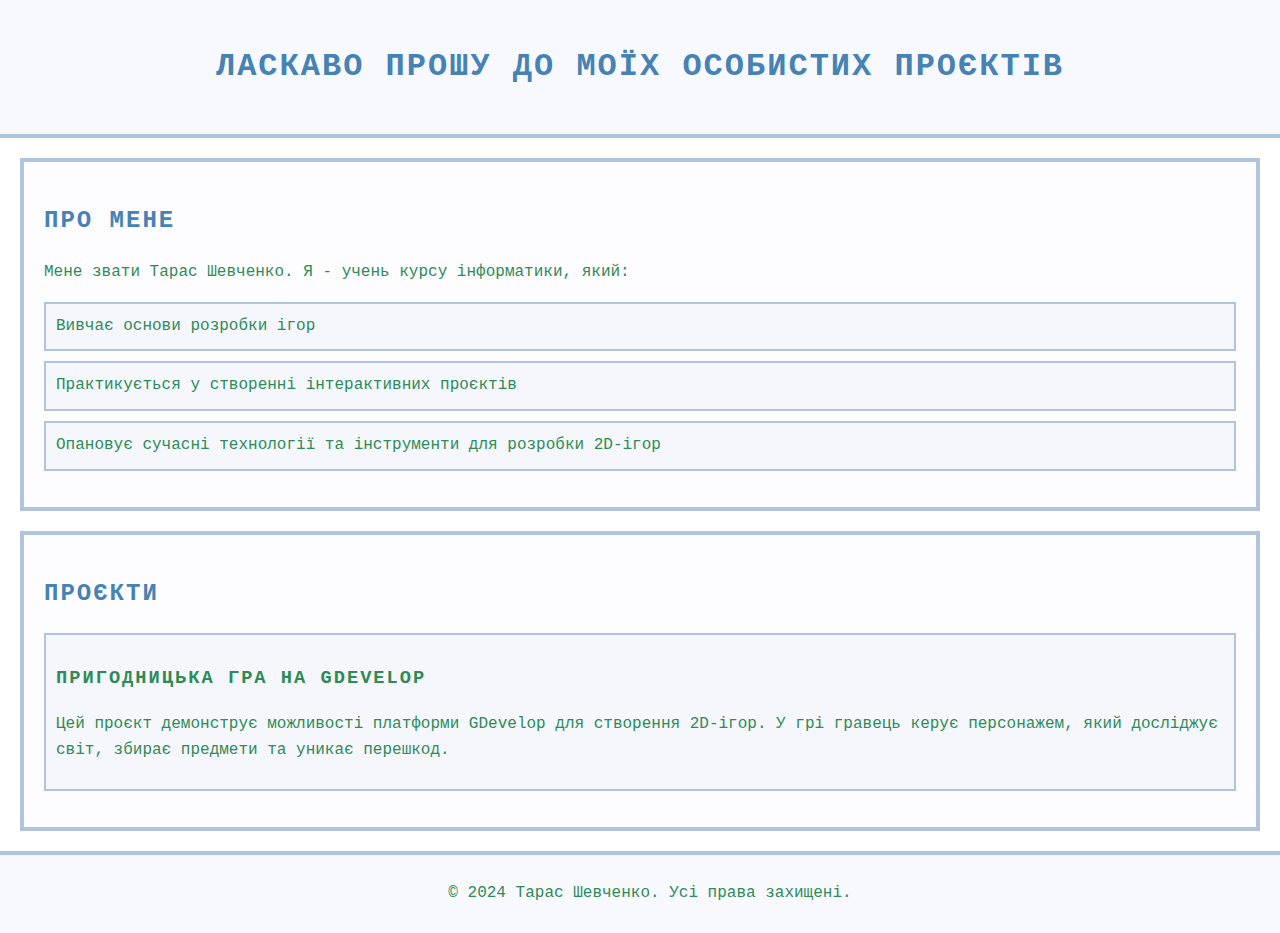
==== index.html @ ad2ee615 "123" ====
<!DOCTYPE html>
<html lang="uk">
<head>
    <meta charset="UTF-8">
    <meta name="viewport" content="width=device-width, initial-scale=1.0">
    <title>Особисті проєкти Тараса Шевченка</title>
    <link rel="stylesheet" href="style.css">
</head>
<body>
    <header>
        <h1>Ласкаво прошу до моїх особистих проєктів</h1>
    </header>

    <section id="about">
        <h2>Про мене</h2>
        <p>Мене звати Тарас Шевченко. Я - учень курсу інформатики, який:</p>
        <ul>
            <li>Вивчає основи розробки ігор</li>
            <li>Практикується у створенні інтерактивних проєктів</li>
            <li>Опановує сучасні технології та інструменти для розробки 2D-ігор</li>
        </ul>
    </section>

    <section id="projects">
        <h2>Проєкти</h2>
        <ul>
            <li>
                <h3><a href="example-project/index.html">Пригодницька гра на GDevelop</a></h3>
                <p>Цей проєкт демонструє можливості платформи GDevelop для створення 2D-ігор. У грі гравець керує персонажем, який досліджує світ, збирає предмети та уникає перешкод.</p>
            </li>
        </ul>
    </section>

    <footer>
        <p>&copy; 2024 Тарас Шевченко. Усі права захищені.</p>
    </footer>
</body>
</html>
---- style.css ----
body {
    font-family: 'Press Start 2P', 'Courier New', monospace;
    line-height: 1.6;
    margin: 0;
    padding: 0;
    color: #2E8B57;
    background-color: #FFFFFF;
}

header {
    background-color: #F8F8FF;
    padding: 20px;
    text-align: center;
    border-bottom: 4px solid #B0C4DE;
}

section {
    padding: 20px;
    margin: 20px;
    background-color: rgba(248, 248, 255, 0.3);
    border: 4px solid #B0C4DE;
}

h1, h2, h3 {
    color: #4682B4;
    text-transform: uppercase;
    letter-spacing: 2px;
}

ul {
    padding: 0;
    list-style-type: none;
}

li {
    margin-bottom: 10px;
    padding: 10px;
    border: 2px solid #B0C4DE;
    background-color: rgba(176, 196, 222, 0.1);
}

form {
    display: flex;
    flex-direction: column;
    background-color: #F8F8FF;
    padding: 20px;
    border: 4px solid #B0C4DE;
}

label {
    margin-bottom: 5px;
    color: #4682B4;
}

input, textarea {
    margin-bottom: 10px;
    padding: 10px;
    border: 2px solid #B0C4DE;
    border-radius: 0;
    background-color: #FFFFFF;
    color: #4682B4;
    font-family: 'Courier New', monospace;
}

button {
    padding: 10px;
    background-color: #2E8B57;
    color: #FFFFFF;
    border: none;
    font-family: 'Press Start 2P', 'Courier New', monospace;
    text-transform: uppercase;
    cursor: pointer;
    transition: all 0.3s;
}

button:hover {
    background-color: #4682B4;
    transform: scale(1.05);
}

footer {
    background-color: #F8F8FF;
    text-align: center;
    padding: 10px;
    width: 100%;
    bottom: 0;
    border-top: 4px solid #B0C4DE;
}

a {
    color: #2E8B57;
    text-decoration: none;
}

a:hover {
    text-decoration: underline;
}
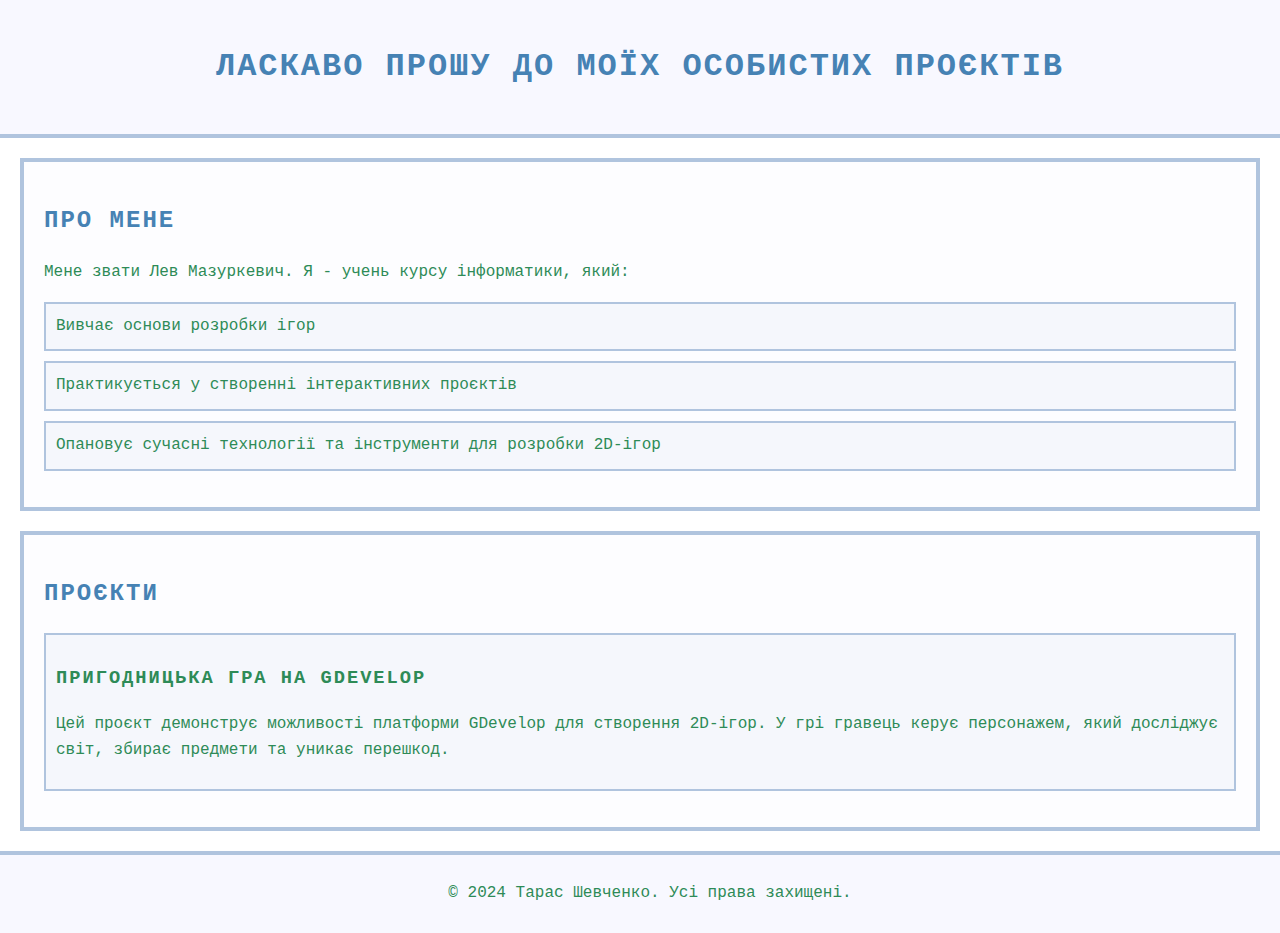
==== commit 1fc1419b: "перша версія сайту" ====
--- a/index.html
+++ b/index.html
@@ -13,7 +13,7 @@
 
     <section id="about">
         <h2>Про мене</h2>
-        <p>Мене звати Тарас Шевченко. Я - учень курсу інформатики, який:</p>
+        <p>Мене звати Лев Мазуркевич. Я - учень курсу інформатики, який:</p>
         <ul>
             <li>Вивчає основи розробки ігор</li>
             <li>Практикується у створенні інтерактивних проєктів</li>
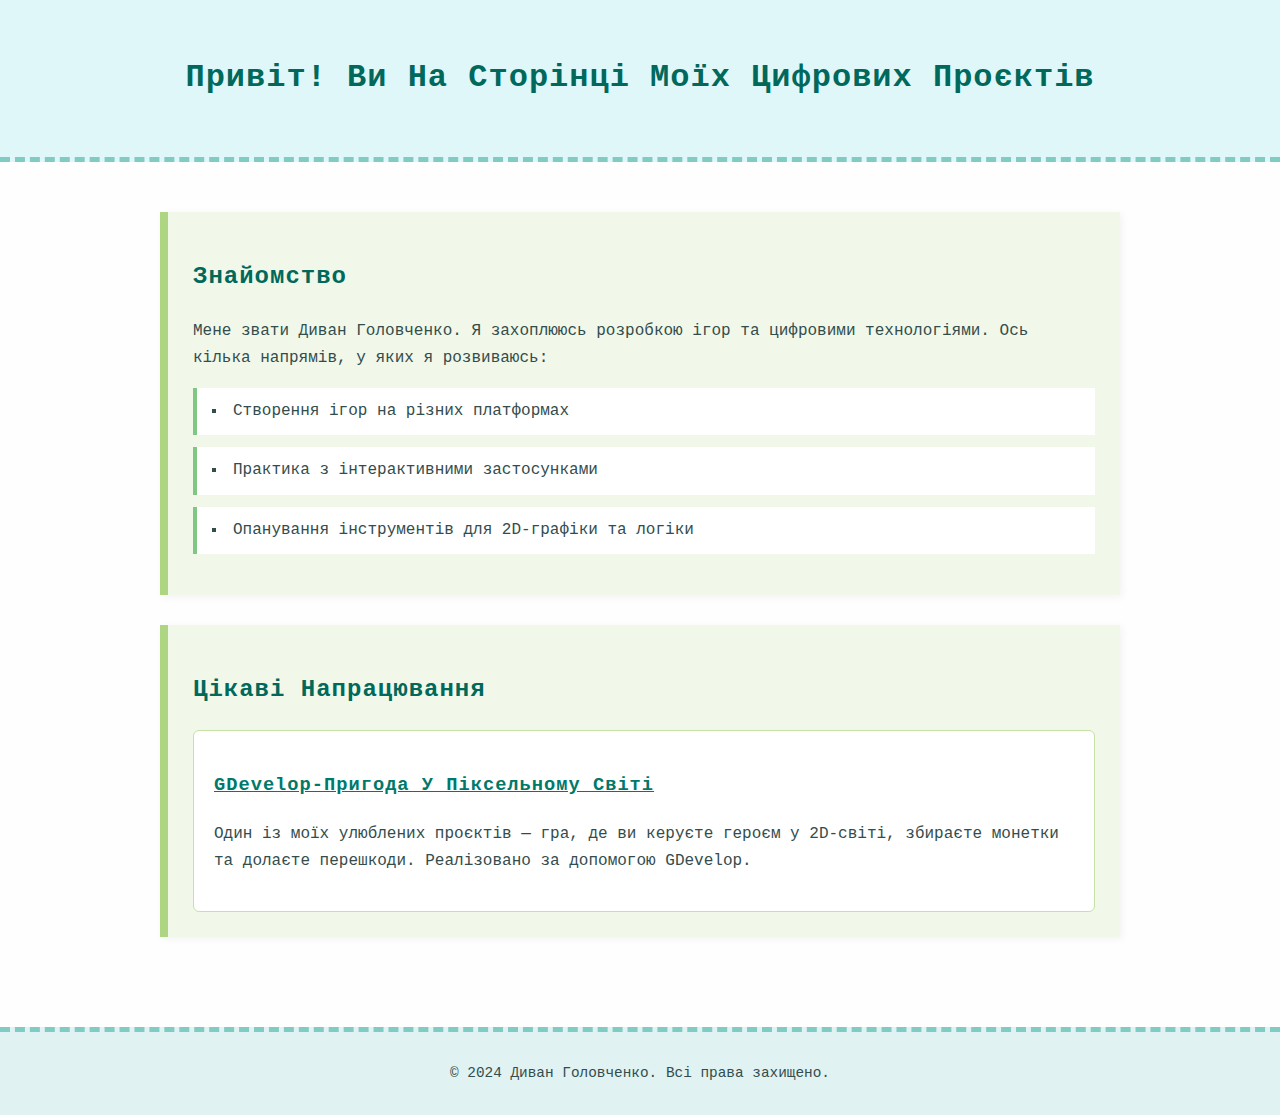
==== commit ebaeedb1: "змінені сторінки html і css" ====
--- a/index.html
+++ b/index.html
@@ -3,36 +3,36 @@
 <head>
     <meta charset="UTF-8">
     <meta name="viewport" content="width=device-width, initial-scale=1.0">
-    <title>Особисті проєкти Тараса Шевченка</title>
+    <title>Творчість та проєкти Дивана Головченка</title>
     <link rel="stylesheet" href="style.css">
 </head>
 <body>
     <header>
-        <h1>Ласкаво прошу до моїх особистих проєктів</h1>
+        <h1>Привіт! Ви на сторінці моїх цифрових проєктів</h1>
     </header>
 
-    <section id="about">
-        <h2>Про мене</h2>
-        <p>Мене звати Лев Мазуркевич. Я - учень курсу інформатики, який:</p>
-        <ul>
-            <li>Вивчає основи розробки ігор</li>
-            <li>Практикується у створенні інтерактивних проєктів</li>
-            <li>Опановує сучасні технології та інструменти для розробки 2D-ігор</li>
-        </ul>
-    </section>
+    <main>
+        <section id="intro">
+            <h2>Знайомство</h2>
+            <p>Мене звати Диван Головченко. Я захоплююсь розробкою ігор та цифровими технологіями. Ось кілька напрямів, у яких я розвиваюсь:</p>
+            <ul>
+                <li>Створення ігор на різних платформах</li>
+                <li>Практика з інтерактивними застосунками</li>
+                <li>Опанування інструментів для 2D-графіки та логіки</li>
+            </ul>
+        </section>
 
-    <section id="projects">
-        <h2>Проєкти</h2>
-        <ul>
-            <li>
-                <h3><a href="example-project/index.html">Пригодницька гра на GDevelop</a></h3>
-                <p>Цей проєкт демонструє можливості платформи GDevelop для створення 2D-ігор. У грі гравець керує персонажем, який досліджує світ, збирає предмети та уникає перешкод.</p>
-            </li>
-        </ul>
-    </section>
+        <section id="my-projects">
+            <h2>Цікаві напрацювання</h2>
+            <article>
+                <h3><a href="example-project/index.html">GDevelop-пригода у піксельному світі</a></h3>
+                <p>Один із моїх улюблених проєктів — гра, де ви керуєте героєм у 2D-світі, збираєте монетки та долаєте перешкоди. Реалізовано за допомогою GDevelop.</p>
+            </article>
+        </section>
+    </main>
 
     <footer>
-        <p>&copy; 2024 Тарас Шевченко. Усі права захищені.</p>
+        <p>&copy; 2024 Диван Головченко. Всі права захищено.</p>
     </footer>
 </body>
-</html> +</html>
--- a/style.css
+++ b/style.css
@@ -1,97 +1,85 @@
 body {
-    font-family: 'Press Start 2P', 'Courier New', monospace;
-    line-height: 1.6;
+    font-family: 'Courier New', monospace;
+    background-color: #fefefe;
+    color: #334d4d;
     margin: 0;
     padding: 0;
-    color: #2E8B57;
-    background-color: #FFFFFF;
+    line-height: 1.7;
 }
 
 header {
-    background-color: #F8F8FF;
+    background-color: #e0f7fa;
+    padding: 30px;
+    text-align: center;
+    border-bottom: 5px dashed #80cbc4;
+}
+
+main {
+    max-width: 960px;
+    margin: 0 auto;
     padding: 20px;
-    text-align: center;
-    border-bottom: 4px solid #B0C4DE;
 }
 
 section {
-    padding: 20px;
-    margin: 20px;
-    background-color: rgba(248, 248, 255, 0.3);
-    border: 4px solid #B0C4DE;
+    margin: 30px 0;
+    padding: 25px;
+    background-color: #f1f8e9;
+    border-left: 8px solid #aed581;
+    box-shadow: 2px 2px 8px rgba(0, 0, 0, 0.05);
 }
 
 h1, h2, h3 {
-    color: #4682B4;
-    text-transform: uppercase;
-    letter-spacing: 2px;
+    color: #00695c;
+    font-weight: bold;
+    text-transform: capitalize;
+    letter-spacing: 1px;
 }
 
 ul {
+    list-style: square inside;
     padding: 0;
-    list-style-type: none;
 }
 
 li {
-    margin-bottom: 10px;
-    padding: 10px;
-    border: 2px solid #B0C4DE;
-    background-color: rgba(176, 196, 222, 0.1);
+    margin: 12px 0;
+    background: #ffffff;
+    border-left: 4px solid #81c784;
+    padding: 10px 15px;
+    transition: background 0.3s;
 }
 
-form {
-    display: flex;
-    flex-direction: column;
-    background-color: #F8F8FF;
-    padding: 20px;
-    border: 4px solid #B0C4DE;
+li:hover {
+    background: #f0f4c3;
 }
 
-label {
-    margin-bottom: 5px;
-    color: #4682B4;
+article {
+    border: 1px solid #c5e1a5;
+    padding: 20px;
+    background-color: #ffffff;
+    border-radius: 6px;
+    transition: transform 0.3s;
 }
 
-input, textarea {
-    margin-bottom: 10px;
-    padding: 10px;
-    border: 2px solid #B0C4DE;
-    border-radius: 0;
-    background-color: #FFFFFF;
-    color: #4682B4;
-    font-family: 'Courier New', monospace;
+article:hover {
+    transform: scale(1.02);
 }
 
-button {
-    padding: 10px;
-    background-color: #2E8B57;
-    color: #FFFFFF;
-    border: none;
-    font-family: 'Press Start 2P', 'Courier New', monospace;
-    text-transform: uppercase;
-    cursor: pointer;
-    transition: all 0.3s;
+a {
+    color: #00796b;
+    font-weight: bold;
+    transition: color 0.2s;
 }
 
-button:hover {
-    background-color: #4682B4;
-    transform: scale(1.05);
+a:hover {
+    color: #004d40;
+    text-decoration: underline;
 }
 
 footer {
-    background-color: #F8F8FF;
+    background-color: #e0f2f1;
     text-align: center;
-    padding: 10px;
-    width: 100%;
-    bottom: 0;
-    border-top: 4px solid #B0C4DE;
+    padding: 15px;
+    border-top: 5px dashed #80cbc4;
+    font-size: 0.9em;
+    margin-top: 40px;
 }
-
-a {
-    color: #2E8B57;
-    text-decoration: none;
-}
-
-a:hover {
-    text-decoration: underline;
-}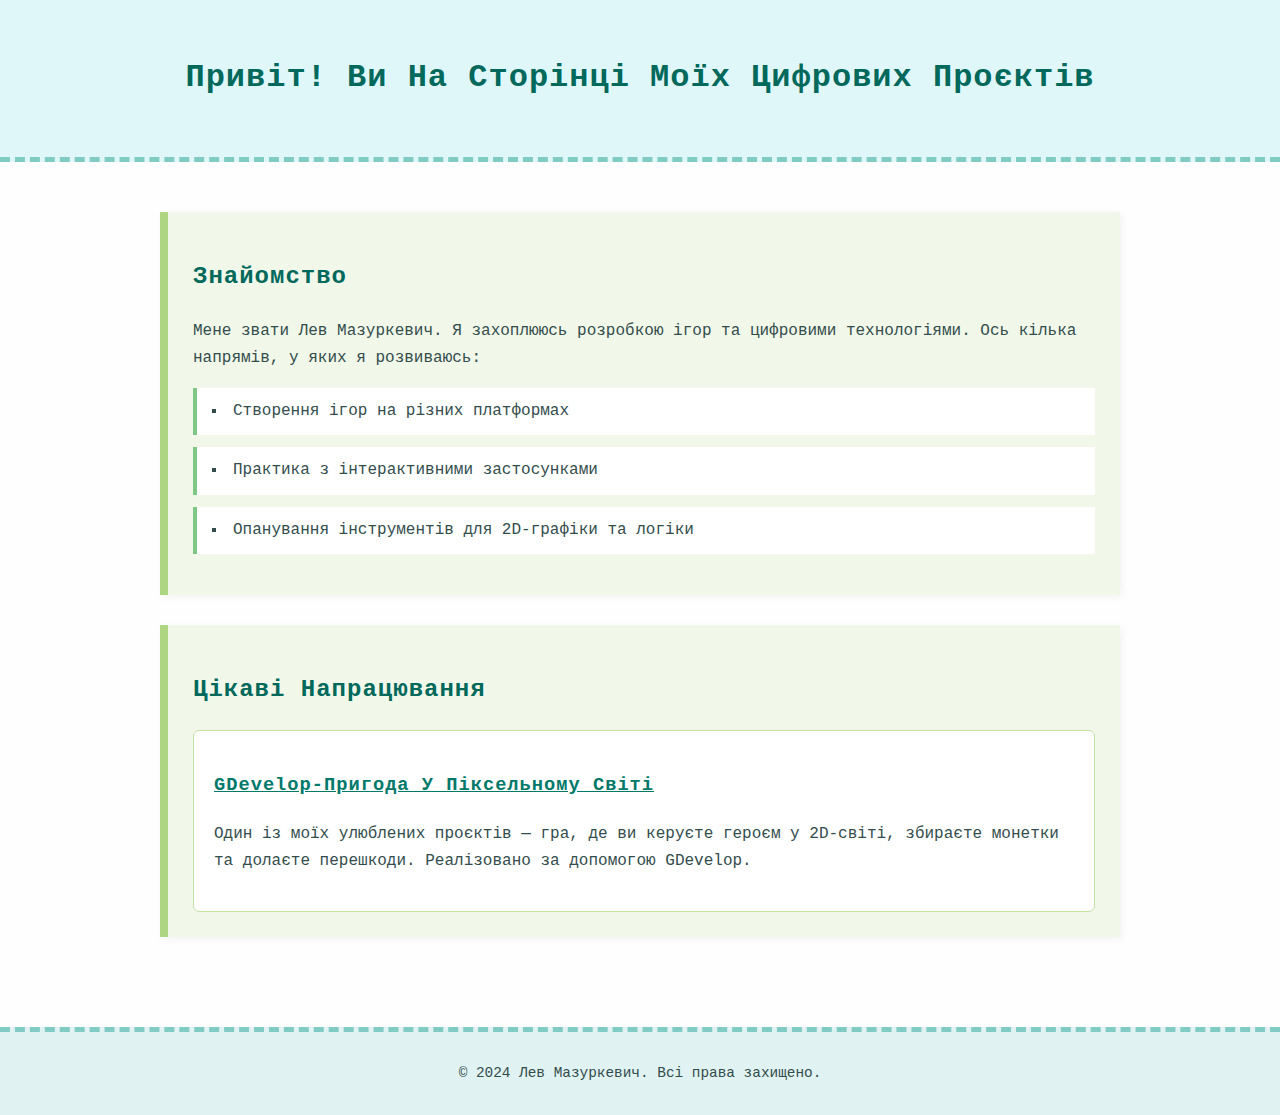
==== commit 1b23be9c: "Диван Головченко" ====
--- a/index.html
+++ b/index.html
@@ -3,7 +3,7 @@
 <head>
     <meta charset="UTF-8">
     <meta name="viewport" content="width=device-width, initial-scale=1.0">
-    <title>Творчість та проєкти Дивана Головченка</title>
+    <title>Творчість та проєкти Лева Мазуркевича</title>
     <link rel="stylesheet" href="style.css">
 </head>
 <body>
@@ -14,7 +14,7 @@
     <main>
         <section id="intro">
             <h2>Знайомство</h2>
-            <p>Мене звати Диван Головченко. Я захоплююсь розробкою ігор та цифровими технологіями. Ось кілька напрямів, у яких я розвиваюсь:</p>
+            <p>Мене звати Лев Мазуркевич. Я захоплююсь розробкою ігор та цифровими технологіями. Ось кілька напрямів, у яких я розвиваюсь:</p>
             <ul>
                 <li>Створення ігор на різних платформах</li>
                 <li>Практика з інтерактивними застосунками</li>
@@ -32,7 +32,7 @@
     </main>
 
     <footer>
-        <p>&copy; 2024 Диван Головченко. Всі права захищено.</p>
+        <p>&copy; 2024 Лев Мазуркевич. Всі права захищено.</p>
     </footer>
 </body>
 </html>
